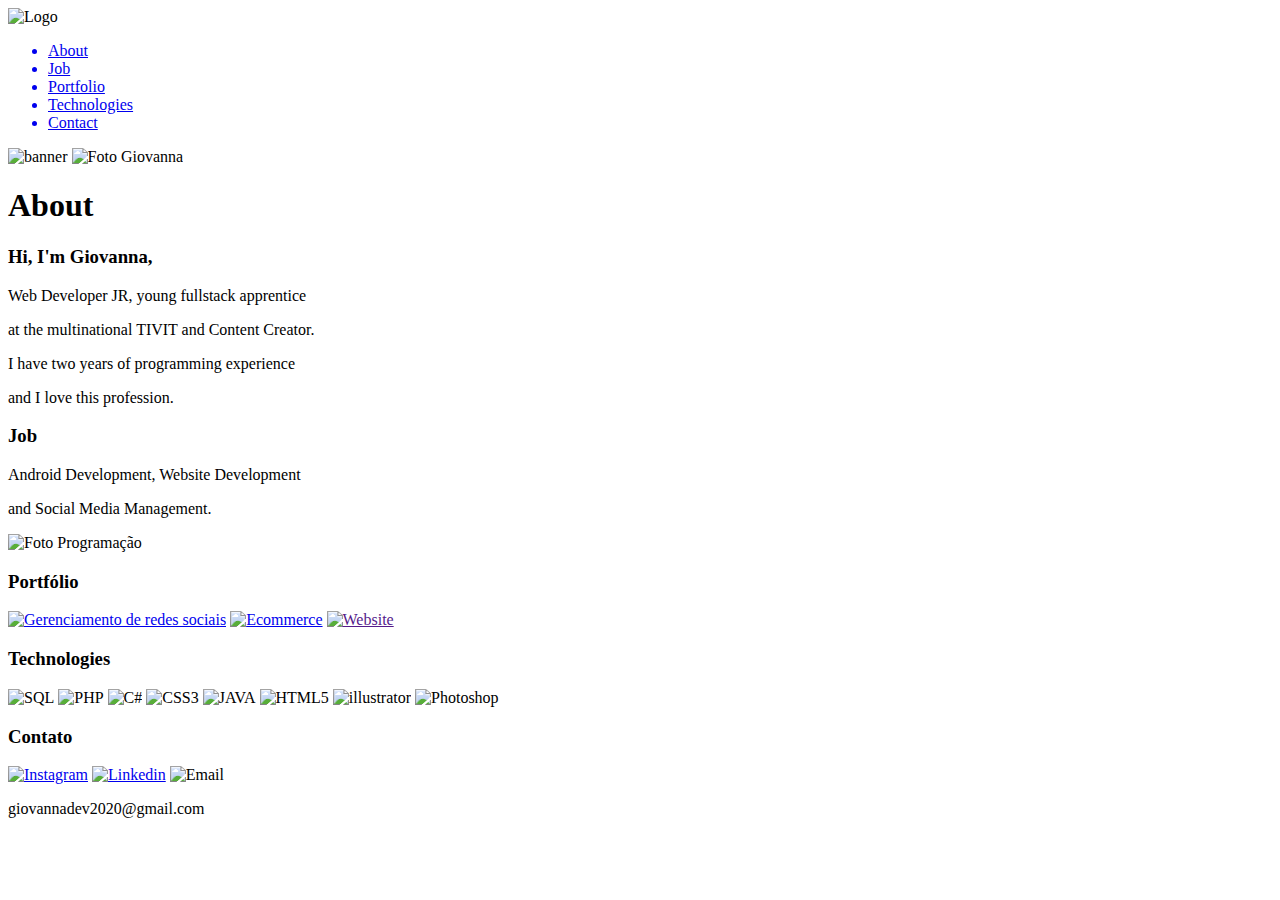
==== index.html @ ec3eb237 "Add files via upload" ====
<!DOCTYPE html>
<html lang="en">
<head>
    <meta charset="UTF-8">
    <meta http-equiv="X-UA-Compatible" content="IE=edge">
    <meta name="viewport" content="width=device-width, initial-scale=1.0">
    <!--meu estilo-->
    <link rel ="stylesheet" href ="css/style.css">
    <!--fonte google-->
    <link href="https://fonts.googleapis.com/css2?family=Montserrat&display=swap" rel="stylesheet">
    <!--css reset-->
    <link rel="stylesheet" type="text/css" href="css/reset.css" />
    <link href="https://cdn.jsdelivr.net/npm/bootstrap@5.1.3/dist/css/bootstrap.min.css" rel="stylesheet" integrity="sha384-1BmE4kWBq78iYhFldvKuhfTAU6auU8tT94WrHftjDbrCEXSU1oBoqyl2QvZ6jIW3" crossorigin="anonymous">
    <!-- JavaScript Bundle with Popper -->
    <script src="https://cdn.jsdelivr.net/npm/bootstrap@5.1.3/dist/js/bootstrap.bundle.min.js" integrity="sha384-ka7Sk0Gln4gmtz2MlQnikT1wXgYsOg+OMhuP+IlRH9sENBO0LRn5q+8nbTov4+1p" crossorigin="anonymous"></script>
    <title>Giovanna Dev</title>
</head>
<body class = "body">

   <!--cabeçalho-->
    <header>
        <div class="container-fluid">
        <div class = "topo">
        <img src = "images/logosite.png" alt = "Logo" id = "logo">
    
        <nav class="navbar navbar-inverse">
            <ul id = "lista" class = "lista">
                <a href = "#about"><li>About</li></a>
                <a href = "#job"><li>Job</li></a>
                <a href = "#portfolio"><li>Portfolio</li></a>
                <a href = "#technologies"><li>Technologies</li></a>
                <a href = "#contact"><li>Contact</li></a>
            </ul>
        </nav>
    </div>
    <div class = "banner">
        <img src = "images/banner.png" alt = "banner" id = "banner">
       <img src = "images/giofoto.png" alt = "Foto Giovanna" id = "fotoGiovanna">

     </div>
     </div>
        </header>

        <!--principal-->
    <main>
        <div class = "container-fluid">
      <section class = "about" id = "about">
        <h1>About</h1> 
                <h3>Hi, <span>I'm Giovanna</span>,</h3>
                    <p><span>Web Developer JR</span>, young fullstack apprentice</p>
                    <p> at the multinational TIVIT and Content Creator.</p> 
                    <p>I have two years of programming experience</p>
                    <p>and I love this profession.</p>

      </section>
   

        
       <section class = "job" id = "job">
        <h3>Job</h3>
             <p id = "textoJob">Android Development, Website Development</p>
              <p>and Social Media Management.</p>
                <!--<img src = "images/quadrado.png" alt = "Quadrado Roxo" id = "quadradoRoxo" class ="img-fluid">-->
                <img src = "images/foto1.png" alt = "Foto Programação" id = "fotoProgramacao" class="img-fluid">
         </section>
        

       
       <section class ="portfolio" id = "portfolio">
           <h3>Portfólio</h3>
           <a href = "https://www.instagram.com/giovannadev_/"><img src = "images/redessociais.png" alt = "Gerenciamento de redes sociais"></a>
           <a href = "https://beautygmakeup.000webhostapp.com/"><img src = "images/ecommerce.png" alt = "Ecommerce"></a>
           <a href = ""><img src = "images/website.png" alt = "Website"></a>
       </section>

        <section class = "tecnologias" id = "technologies">
            <h3>Technologies</h3>
                <img src = "images/sql.png" alt = "SQL" id = "sql" class = "imgTecnologias">
                <img src = "images/php.png" alt = "PHP" id = "php" class = "imgTecnologias">
                <img src = "images/csharp.png" alt = "C#" id = "csharp" class = "imgTecnologias">
                <img src = "images/css.png" alt = "CSS3" id = "css" class = "imgTecnologias">
                <img src = "images/java.png" alt = "JAVA" id = "java" class = "imgTecnologias">
                <img src = "images/html.png" alt = "HTML5" id = "html" class = "imgTecnologias">
                <img src = "images/ai.png" alt = "illustrator" id = "ai" class = "imgTecnologias">
                <img src = "images/ps.png" alt = "Photoshop" id = "ps" class = "imgTecnologias">
        </section>
    
    </main>
</div>
</body>

    <!--footer-->

    <footer class = "contato" id = "contact"> 
        <h3>Contato</h3>
        <a href = "https://instagram.com/giovannadev_?utm_medium=copy_link"><img src = "images/instagram.png" alt = "Instagram" class = "imagensContato"></a>
        <a href = "https://www.linkedin.com/in/giovanna-cruz-21a0221b0/"><img src = "images/linkedin.png" alt = "Linkedin" class = "imagensContato"></a>
        <img src = "images/email.png" alt = "Email" class = "imagensContato">
        <p>giovannadev2020@gmail.com</p>
    </footer>
    

</html>
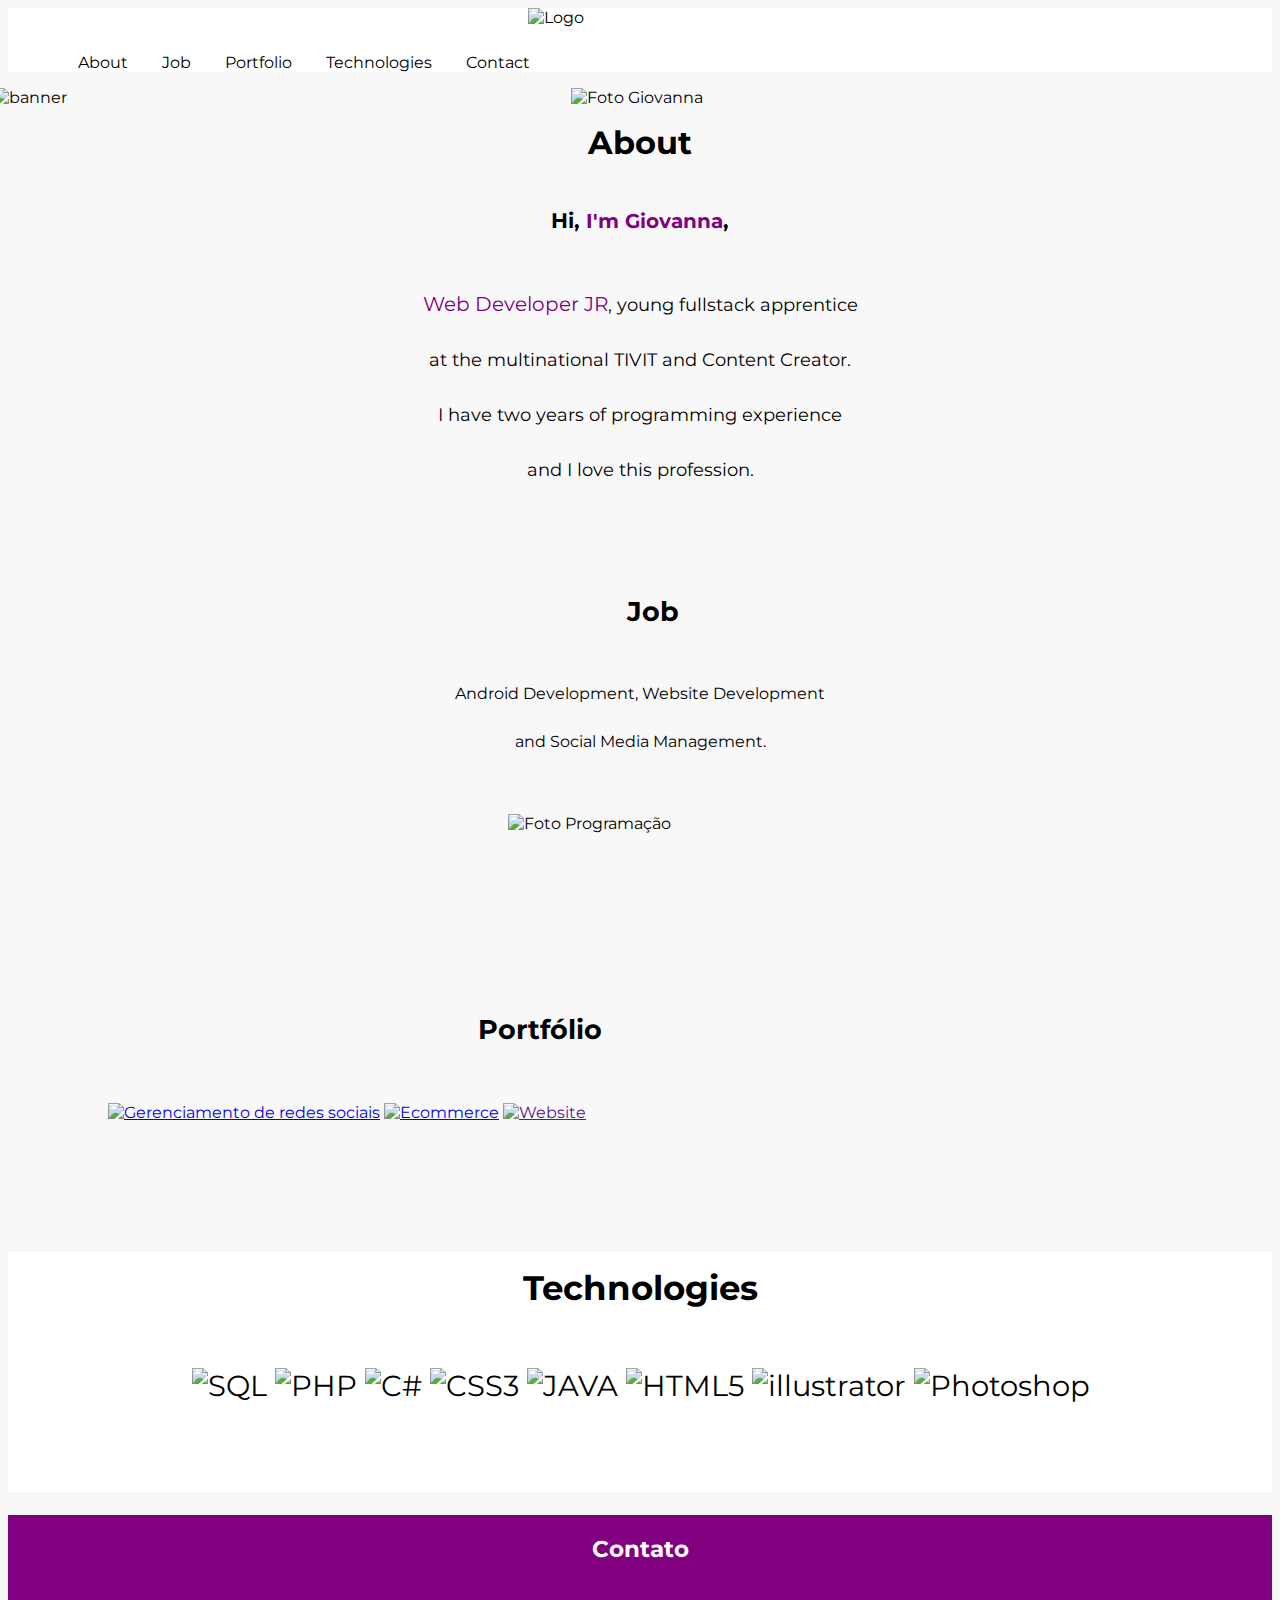
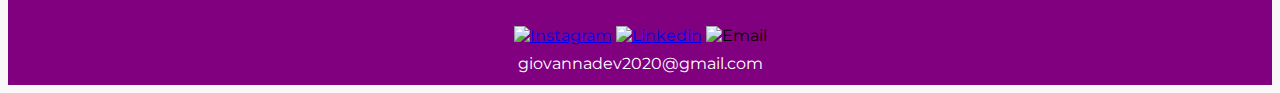
==== commit dfc2c703: "Update index.html" ====
--- a/index.html
+++ b/index.html
@@ -5,7 +5,7 @@
     <meta http-equiv="X-UA-Compatible" content="IE=edge">
     <meta name="viewport" content="width=device-width, initial-scale=1.0">
     <!--meu estilo-->
-    <link rel ="stylesheet" href ="css/style.css">
+    <link rel ="stylesheet" href ="pages/css/style.css">
     <!--fonte google-->
     <link href="https://fonts.googleapis.com/css2?family=Montserrat&display=swap" rel="stylesheet">
     <!--css reset-->
@@ -100,4 +100,4 @@
     </footer>
     
 
-</html>+</html>
--- a/pages/css/style.css
+++ b/pages/css/style.css
@@ -0,0 +1,168 @@
+.body{
+    background-color:#f9f8f8;
+    font-family: 'Montserrat', sans-serif;
+}
+/*MENU, LOGO E BANNER*/
+.topo{
+    top:0%;
+    width:100%;
+    background-color:white;
+    
+}
+.topo img{
+  width:15%;
+  height:118px;
+  margin-left:520px;
+  margin-top:-13px;
+}
+.lista a{
+    list-style:none;
+    color:black;
+    text-decoration:none;
+}
+.menu #lista{
+    margin-left:30px;
+}
+#lista a{
+  margin-left:30px;
+  display:inline-block;
+  margin-top:10px;
+}
+#lista a:hover{
+    color:#000000;
+}
+#banner{
+    width:1900px;
+    height:500px;
+    margin-left:-15px;
+}
+#fotoGiovanna{
+    margin-left:500px;
+    margin-top:-500px;
+}
+
+
+/*MAIN:ABOUT,JOB,PORTFOLIO E TECHNOLOGIES*/
+
+/**/
+.about {
+    text-align:center;
+    font-size:18px;
+    margin-top:28px;
+    line-height:15px;
+}
+.about h3{
+    line-height:100px;
+    margin-top:10px;
+    font-weight:bold;
+}
+.about p{
+    margin-top:-13px;
+    line-height:50px;
+}
+.about h1{
+    font-size:32px;
+
+}
+.about span{
+    font-size:20px;
+    color:purple;
+}
+
+
+/**/
+.job{
+    margin-top:70px;
+}
+.job p{
+  line-height:32px;
+  font-size:16px;
+  text-align:center;
+}
+#textoJob{
+    margin-top:50px;
+}
+.job h3{
+    margin-left:25px;
+    font-size:27px;
+    margin-top:100px;
+    text-align:center;
+}
+.img-fluid{
+    max-width: 100%;
+     height: auto;
+}
+#fotoProgramacao{
+    margin-left:500px;
+    margin-top:40px;
+}
+#fotoProgramacao:hover{
+    opacity:90%;
+}
+
+.portfolio{
+    margin-top:180px;
+    margin-left:100px;
+}
+.portfolio h3{
+    font-size:27px;
+    text-align:center;
+    margin-left:-300px;
+}
+.portfolio img{
+    margin-top:30px;
+}
+.portfolio img:hover{
+    opacity:90%;
+}
+
+/*tecnologias*/
+
+.tecnologias{
+    background-color:#FFFFFF;
+    height:240px;
+    text-align:center;
+    margin-top:130px;
+    align:left;
+    font-size:29px;
+    padding-left:1px;
+}
+.tecnologias h3{
+    padding-top:15px;
+}
+.imgTecnologias{
+    margin-top:25px;
+}
+.imgTecnologias:hover{
+    opacity:70%;
+}
+
+
+
+
+/*FOOTER:CONTACT*/
+
+/**/
+
+.contato{
+    background-color:purple;
+    height:170px;
+    text-align:center;
+
+}
+.contato h3{
+    padding-top:20px;
+    color:#FFFFFF;
+    font-size:23px;
+}
+.contato img{
+    margin-top:40px;
+    text-align:center;
+}
+.contato p{
+    margin-top:9px;
+    color:#FFFFFF;
+}
+.imagensContato:hover{
+    opacity:70%;
+}
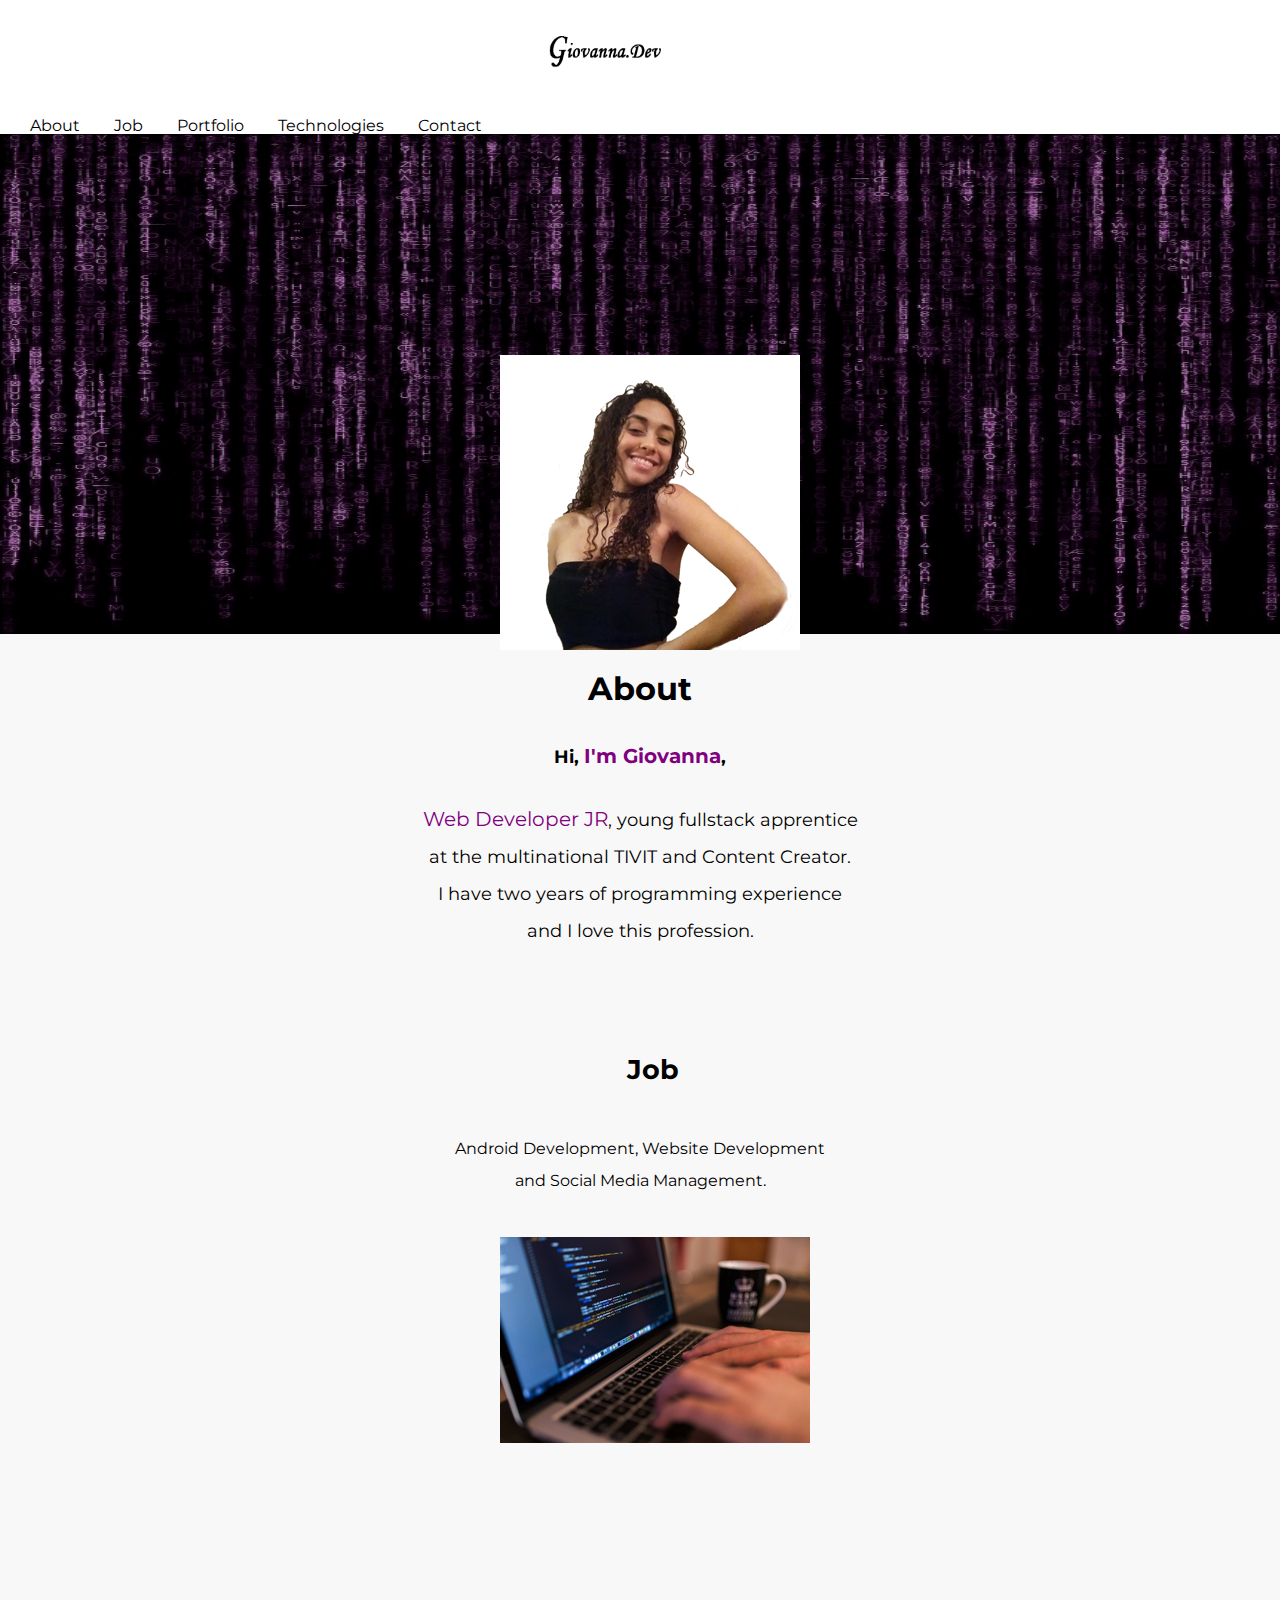
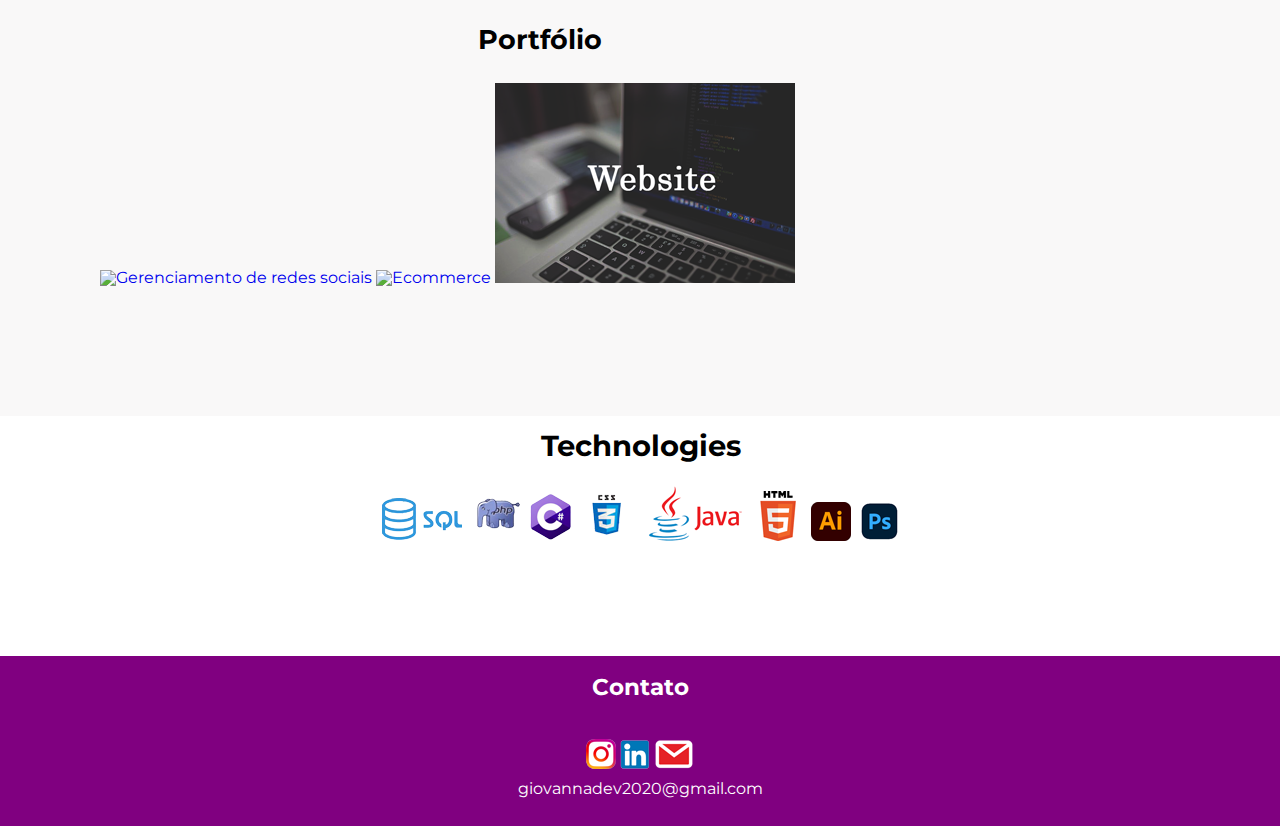
==== commit d8daa4bc: "Update index.html" ====
--- a/index.html
+++ b/index.html
@@ -9,7 +9,7 @@
     <!--fonte google-->
     <link href="https://fonts.googleapis.com/css2?family=Montserrat&display=swap" rel="stylesheet">
     <!--css reset-->
-    <link rel="stylesheet" type="text/css" href="css/reset.css" />
+    <link rel="stylesheet" type="text/css" href="pages/css/reset.css" />
     <link href="https://cdn.jsdelivr.net/npm/bootstrap@5.1.3/dist/css/bootstrap.min.css" rel="stylesheet" integrity="sha384-1BmE4kWBq78iYhFldvKuhfTAU6auU8tT94WrHftjDbrCEXSU1oBoqyl2QvZ6jIW3" crossorigin="anonymous">
     <!-- JavaScript Bundle with Popper -->
     <script src="https://cdn.jsdelivr.net/npm/bootstrap@5.1.3/dist/js/bootstrap.bundle.min.js" integrity="sha384-ka7Sk0Gln4gmtz2MlQnikT1wXgYsOg+OMhuP+IlRH9sENBO0LRn5q+8nbTov4+1p" crossorigin="anonymous"></script>
@@ -21,7 +21,7 @@
     <header>
         <div class="container-fluid">
         <div class = "topo">
-        <img src = "images/logosite.png" alt = "Logo" id = "logo">
+        <img src = "pages/images/logosite.png" alt = "Logo" id = "logo">
     
         <nav class="navbar navbar-inverse">
             <ul id = "lista" class = "lista">
@@ -34,8 +34,8 @@
         </nav>
     </div>
     <div class = "banner">
-        <img src = "images/banner.png" alt = "banner" id = "banner">
-       <img src = "images/giofoto.png" alt = "Foto Giovanna" id = "fotoGiovanna">
+        <img src = "pages/images/banner.png" alt = "banner" id = "banner">
+       <img src = "pages/images/giofoto.png" alt = "Foto Giovanna" id = "fotoGiovanna">
 
      </div>
      </div>
@@ -61,7 +61,7 @@
              <p id = "textoJob">Android Development, Website Development</p>
               <p>and Social Media Management.</p>
                 <!--<img src = "images/quadrado.png" alt = "Quadrado Roxo" id = "quadradoRoxo" class ="img-fluid">-->
-                <img src = "images/foto1.png" alt = "Foto Programação" id = "fotoProgramacao" class="img-fluid">
+                <img src = "pages/images/foto1.png" alt = "Foto Programação" id = "fotoProgramacao" class="img-fluid">
          </section>
         
 
@@ -70,19 +70,19 @@
            <h3>Portfólio</h3>
            <a href = "https://www.instagram.com/giovannadev_/"><img src = "images/redessociais.png" alt = "Gerenciamento de redes sociais"></a>
            <a href = "https://beautygmakeup.000webhostapp.com/"><img src = "images/ecommerce.png" alt = "Ecommerce"></a>
-           <a href = ""><img src = "images/website.png" alt = "Website"></a>
+           <a href = ""><img src = "pages/images/website.png" alt = "Website"></a>
        </section>
 
         <section class = "tecnologias" id = "technologies">
             <h3>Technologies</h3>
-                <img src = "images/sql.png" alt = "SQL" id = "sql" class = "imgTecnologias">
-                <img src = "images/php.png" alt = "PHP" id = "php" class = "imgTecnologias">
-                <img src = "images/csharp.png" alt = "C#" id = "csharp" class = "imgTecnologias">
-                <img src = "images/css.png" alt = "CSS3" id = "css" class = "imgTecnologias">
-                <img src = "images/java.png" alt = "JAVA" id = "java" class = "imgTecnologias">
-                <img src = "images/html.png" alt = "HTML5" id = "html" class = "imgTecnologias">
-                <img src = "images/ai.png" alt = "illustrator" id = "ai" class = "imgTecnologias">
-                <img src = "images/ps.png" alt = "Photoshop" id = "ps" class = "imgTecnologias">
+                <img src = "pages/images/sql.png" alt = "SQL" id = "sql" class = "imgTecnologias">
+                <img src = "pages/images/php.png" alt = "PHP" id = "php" class = "imgTecnologias">
+                <img src = "pages/images/csharp.png" alt = "C#" id = "csharp" class = "imgTecnologias">
+                <img src = "pages/images/css.png" alt = "CSS3" id = "css" class = "imgTecnologias">
+                <img src = "pages/images/java.png" alt = "JAVA" id = "java" class = "imgTecnologias">
+                <img src = "pages/images/html.png" alt = "HTML5" id = "html" class = "imgTecnologias">
+                <img src = "pages/images/ai.png" alt = "illustrator" id = "ai" class = "imgTecnologias">
+                <img src = "pages/images/ps.png" alt = "Photoshop" id = "ps" class = "imgTecnologias">
         </section>
     
     </main>
@@ -93,9 +93,9 @@
 
     <footer class = "contato" id = "contact"> 
         <h3>Contato</h3>
-        <a href = "https://instagram.com/giovannadev_?utm_medium=copy_link"><img src = "images/instagram.png" alt = "Instagram" class = "imagensContato"></a>
-        <a href = "https://www.linkedin.com/in/giovanna-cruz-21a0221b0/"><img src = "images/linkedin.png" alt = "Linkedin" class = "imagensContato"></a>
-        <img src = "images/email.png" alt = "Email" class = "imagensContato">
+        <a href = "https://instagram.com/giovannadev_?utm_medium=copy_link"><img src = "pages/images/instagram.png" alt = "Instagram" class = "imagensContato"></a>
+        <a href = "https://www.linkedin.com/in/giovanna-cruz-21a0221b0/"><img src = "pages/images/linkedin.png" alt = "Linkedin" class = "imagensContato"></a>
+        <img src = "pages/images/email.png" alt = "Email" class = "imagensContato">
         <p>giovannadev2020@gmail.com</p>
     </footer>
     
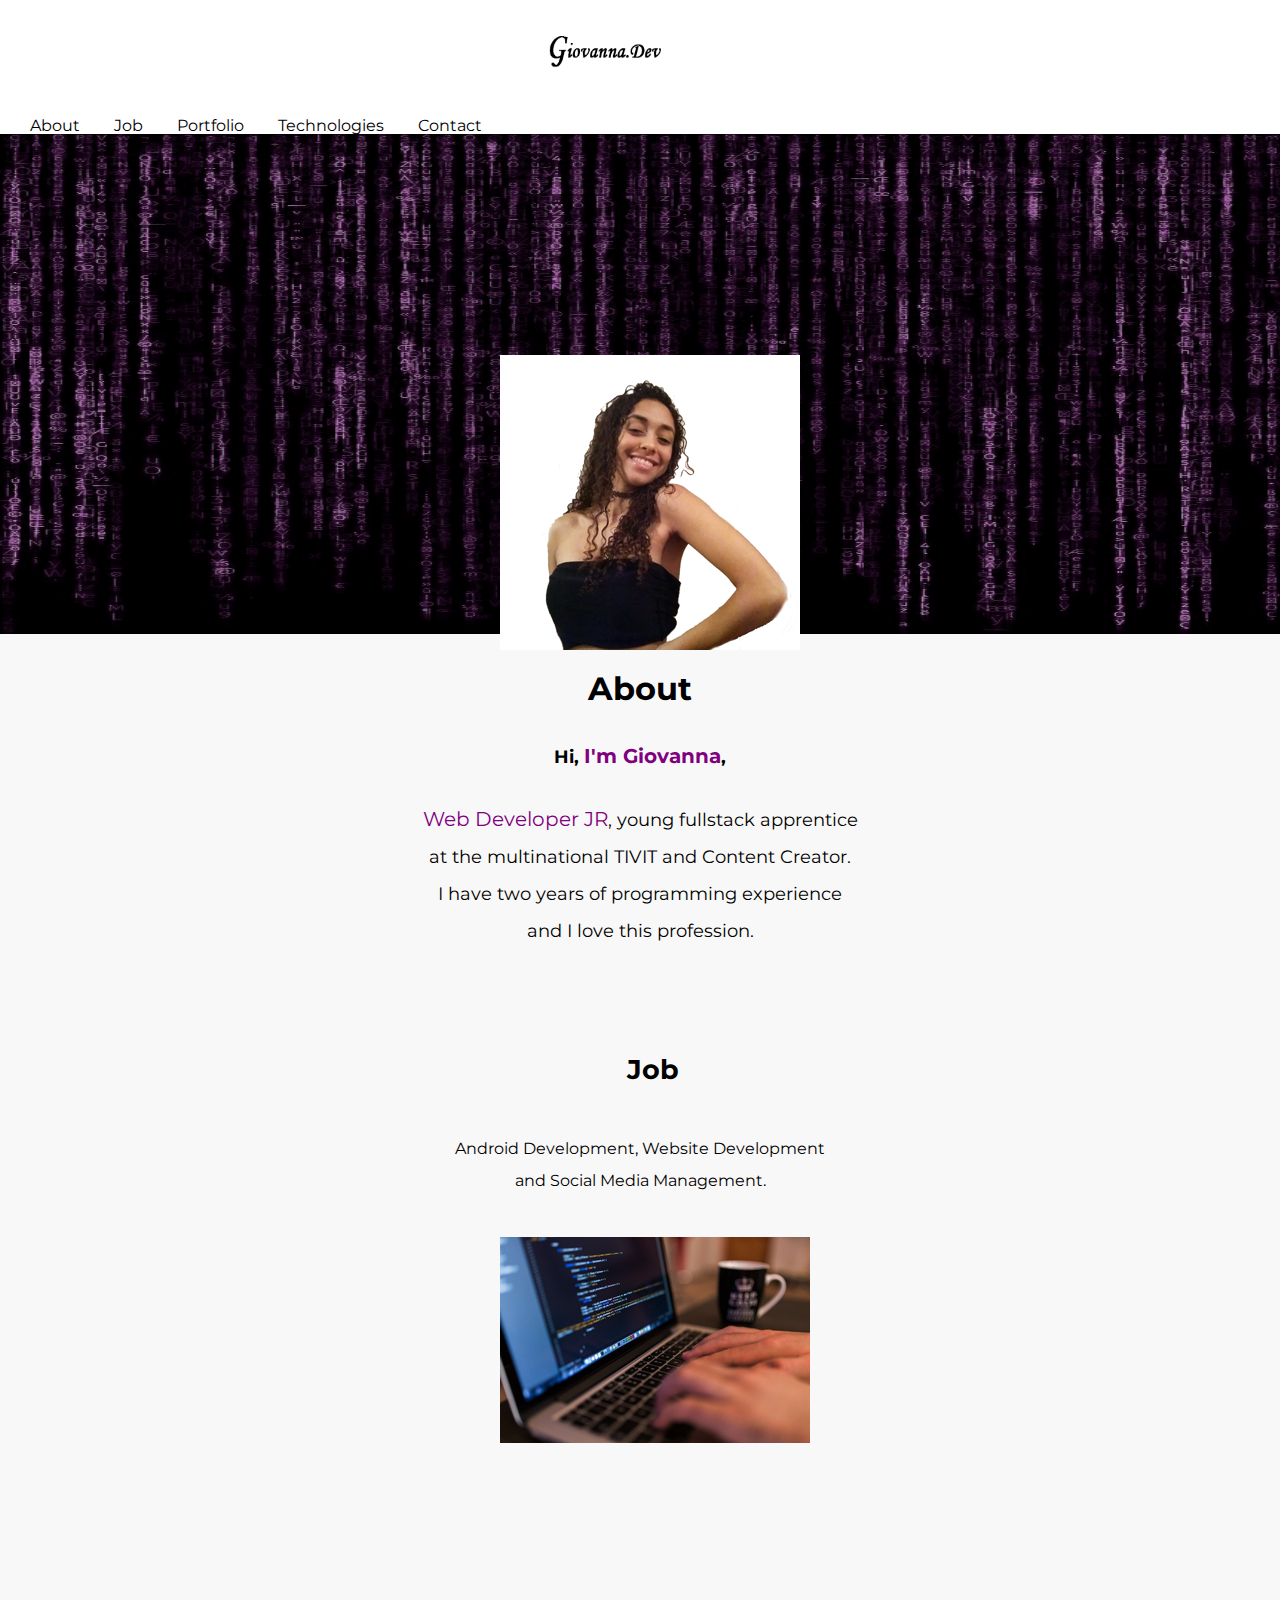
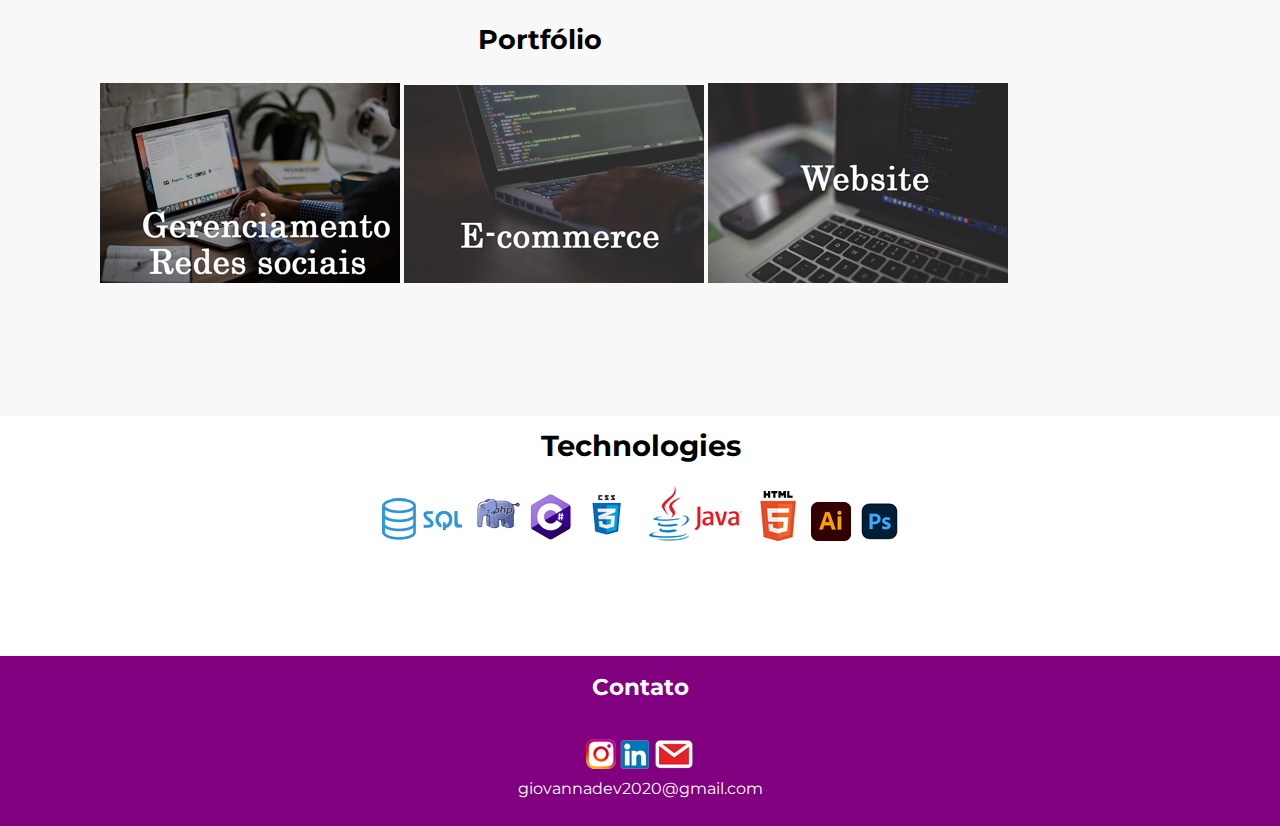
==== commit 0f8f1f09: "Update index.html" ====
--- a/index.html
+++ b/index.html
@@ -68,8 +68,8 @@
        
        <section class ="portfolio" id = "portfolio">
            <h3>Portfólio</h3>
-           <a href = "https://www.instagram.com/giovannadev_/"><img src = "images/redessociais.png" alt = "Gerenciamento de redes sociais"></a>
-           <a href = "https://beautygmakeup.000webhostapp.com/"><img src = "images/ecommerce.png" alt = "Ecommerce"></a>
+           <a href = "https://www.instagram.com/giovannadev_/"><img src = "pages/images/redessociais.png" alt = "Gerenciamento de redes sociais"></a>
+           <a href = "https://beautygmakeup.000webhostapp.com/"><img src = "pages/images/ecommerce.png" alt = "Ecommerce"></a>
            <a href = ""><img src = "pages/images/website.png" alt = "Website"></a>
        </section>
 
